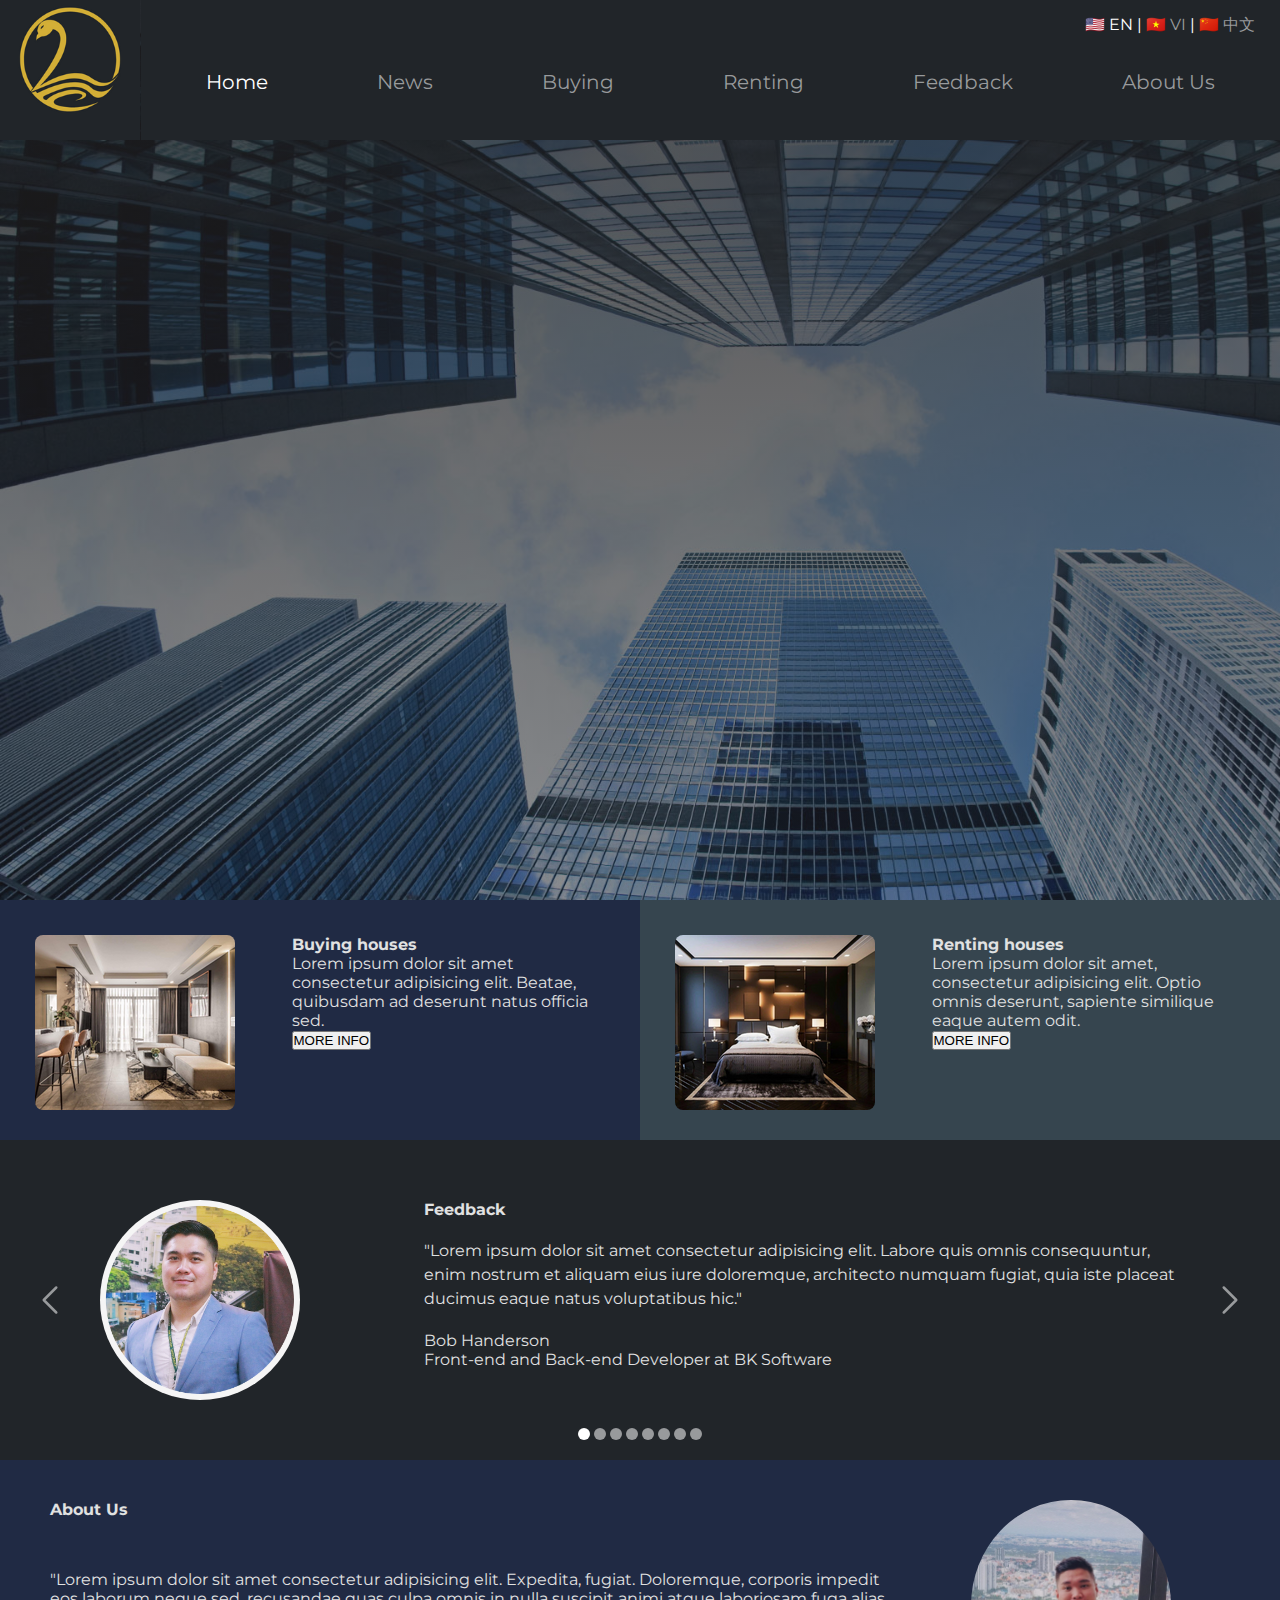
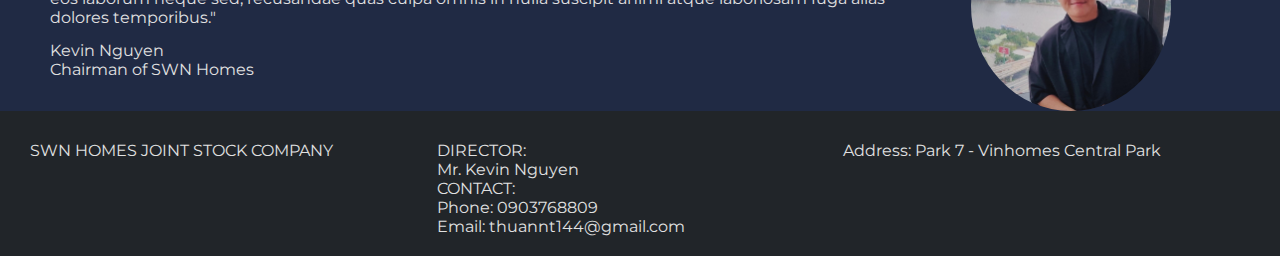
==== index.html @ 193731d3 "Add files via upload" ====
<!DOCTYPE html>
<html lang="en">
  <head>
    <meta charset="UTF-8" />
    <meta http-equiv="X-UA-Compatible" content="IE=edge" />
    <meta name="viewport" content="width=device-width, initial-scale=1.0" />
    <title>SWN Homes - For the best living</title>
    <link rel="preconnect" href="https://fonts.gstatic.com" />
    <link
      href="https://fonts.googleapis.com/css2?family=Montserrat:wght@200;400;500&display=swap"
      rel="stylesheet"
    />
    <link
      href="https://cdn.jsdelivr.net/npm/bootstrap@5.1.3/dist/css/bootstrap.min.css"
      rel="stylesheet"
      integrity="sha384-1BmE4kWBq78iYhFldvKuhfTAU6auU8tT94WrHftjDbrCEXSU1oBoqyl2QvZ6jIW3"
      crossorigin="anonymous"
    />
    <link href="index-laptop.css" rel="stylesheet" />
  </head>
  <body>
    <header>
      <div class="header-grid">
        <img src="Untitled design.png" alt="Company logo" id="c-logo" />
        <div id="c-link">
          <!-- Link  -->
          <a href="#" id="lang-link">&nbsp;</a>
          <div>
            <a href="#" target="_blank" id="lang-link"> 🇺🇸 EN</a> |
            <a href="#" target="_blank" id="lang-link"> 🇻🇳 VI</a> |
            <a href="#" target="_blank" id="lang-link"> 🇨🇳 中文</a>
          </div>
        </div>
        <nav id="c-nav">
          <a class="nav-link active" aria-current="page" href="#">Home</a>
          <a class="nav-link" href="#">News</a>
          <a class="nav-link" href="buying&renting.html" target="_blank"
            >Buying</a
          >
          <a class="nav-link" href="buying&renting.html" target="_blank"
            >Renting</a
          >
          <a class="nav-link" href="#grid-feedback">Feedback</a>
          <a class="nav-link" href="#about-us">About Us</a>
        </nav>
      </div>
    </header>
    <div id="flex-content-buying-renting">
      <section id="grid-buying">
        <!-- buying -->
        <img
          src="buying.png"
          alt="House Buying Image"
          id="renting-buying-img"
        />
        <div>
          <h4>Buying houses</h4>
          <p>
            Lorem ipsum dolor sit amet consectetur adipisicing elit. Beatae,
            quibusdam ad deserunt natus officia sed.
          </p>
          <button
            type="button"
            class="btn btn-primary active"
            data-bs-toggle="button"
            autocomplete="off"
            aria-pressed="true"
          >
            MORE INFO
          </button>
        </div>
      </section>
      <section id="grid-renting">
        <!-- hiring -->
        <img
          src="renting.png"
          alt="House Renting Image"
          id="renting-buying-img"
        />
        <div>
          <h4>Renting houses</h4>
          <p>
            Lorem ipsum dolor sit amet, consectetur adipisicing elit. Optio
            omnis deserunt, sapiente similique eaque autem odit.
          </p>
          <button
            type="button"
            class="btn btn-primary active"
            data-bs-toggle="button"
            autocomplete="off"
            aria-pressed="true"
          >
            MORE INFO
          </button>
        </div>
      </section>
    </div>
    <div>
      <!-- testimonial -->
      <div>
        <div id="grid-feedback">
          <img src="testi1.png" alt="Bob Handerson" id="bob-img" />
          <div>
            <h4>Feedback</h4>
            <blockquote class="testimonial">
              <p class="testimonial-text">
                "Lorem ipsum dolor sit amet consectetur adipisicing elit. Labore
                quis omnis consequuntur, enim nostrum et aliquam eius iure
                doloremque, architecto numquam fugiat, quia iste placeat ducimus
                eaque natus voluptatibus hic."
              </p>
              <p class="testimonial-author">Bob Handerson</p>
              <p class="testimonial-job">
                Front-end and Back-end Developer at BK Software
              </p>
            </blockquote>
          </div>
          <svg
            xmlns="http://www.w3.org/2000/svg"
            fill="none"
            viewBox="0 0 24 24"
            stroke-width="1.5"
            stroke="currentColor"
            class="btn-icon icon--left"
          >
            <path
              stroke-linecap="round"
              stroke-linejoin="round"
              d="M15.75 19.5L8.25 12l7.5-7.5"
            />
          </svg>
          <svg
            xmlns="http://www.w3.org/2000/svg"
            fill="none"
            viewBox="0 0 24 24"
            stroke-width="1.5"
            stroke="currentColor"
            class="btn-icon icon--right"
          >
            <path
              stroke-linecap="round"
              stroke-linejoin="round"
              d="M8.25 4.5l7.5 7.5-7.5 7.5"
            />
          </svg>
          <div class="dots">
            <button class="dot active--dot">&nbsp;</button>
            <button class="dot">&nbsp;</button>
            <button class="dot">&nbsp;</button>
            <button class="dot">&nbsp;</button>
            <button class="dot">&nbsp;</button>
            <button class="dot">&nbsp;</button>
            <button class="dot">&nbsp;</button>
            <button class="dot">&nbsp;</button>
          </div>
        </div>
      </div>
    </div>
    <div>
      <!-- about us -->
      <div id="about-us">
        <blockquote class="about-us">
          <h4 class="about-us-head">About Us</h4>
          <img src="about-us.jpg" alt="Kevin Nguyen" id="kevin-img" />
          <p class="about-us-text">
            "Lorem ipsum dolor sit amet consectetur adipisicing elit. Expedita,
            fugiat. Doloremque, corporis impedit eos laborum neque sed,
            recusandae quas culpa omnis in nulla suscipit animi atque laboriosam
            fuga alias dolores temporibus."
          </p>
          <div>
            <p class="about-us-author">Kevin Nguyen</p>
            <p class="about-us-job">Chairman of SWN Homes</p>
          </div>
        </blockquote>
      </div>
    </div>
    <footer id="grid-footer-swn">
      <div>SWN HOMES JOINT STOCK COMPANY</div>
      <div>
        <p>DIRECTOR:</p>
        <p>Mr. Kevin Nguyen</p>
        <p>CONTACT:</p>
        <p>Phone: 0903768809</p>
        <p>Email: thuannt144@gmail.com</p>
      </div>
      <div>Address: Park 7 - Vinhomes Central Park</div>
    </footer>
  </body>
</html>
---- index-laptop.css ----
/* FOR LAPTOP */
@media (min-width: 992px) {
  * {
    margin: 0;
    padding: 0;
    box-sizing: border-box;
  }
  html {
    font-family: "Montserrat", sans-serif;
  }
  /* Hero Section */
  header {
    max-width: 100%;
    height: 100vh;
    position: relative;
    background-image: linear-gradient(
        rgba(34, 34, 34, 0.8),
        rgba(34, 34, 34, 0.5)
      ),
      url(astro-hero-01.jpeg);
    background-size: cover;
  }
  .header-grid {
    display: grid;
    grid-template-columns: 11% auto;
    grid-template-rows: 1fr 1fr;
  }
  #c-logo {
    grid-column: 1 / span 1;
    grid-row: 1 / span 2;
    max-width: 140px;
  }
  #c-link {
    grid-column: 2 / span 1;
    grid-row: 1 / span 1;
    /* position: absolute;
    right: 15px; */
    max-width: 100%;
    color: white;
    background-color: #212529;
    background-size: auto;
    padding-top: 15px;
    font-family: montserrat;
    display: flex;
    justify-content: space-between;
    padding-right: 25px;
  }
  /* #212529 
  #989A9C
  #E0E1E1*/
  #c-link a:visited,
  #c-link a:link {
    color: white;
    text-decoration: none;
  }
  #c-link a:nth-child(2):visited,
  #c-link a:nth-child(2):link,
  #c-link a:last-child:visited,
  #c-link a:last-child:link {
    color: #989a9c;
  }

  #c-link a:hover {
    cursor: pointer;
  }

  #c-link a:nth-child(2):hover,
  #c-link a:last-child:hover {
    color: #e0e1e1;
  }

  #c-nav {
    grid-column: 2 / span 1;
    grid-row: 2 / span 1;
    display: flex;
    justify-content: space-between;
    background-color: #212529;
    padding-left: 65px;
    padding-right: 65px;
    font-family: montserrat;
  }

  #c-nav a:link,
  #c-nav a:visited {
    color: #989a9c;
    text-decoration: none;
  }
  #c-nav a:hover {
    color: #e0e1e1;
  }
  #c-nav a:first-child:link,
  #c-nav a:first-child:visited {
    color: white;
  }
  .nav-link {
    font-size: 20px;
  }

  /* RENTING & BUYING */

  #flex-content-buying-renting {
    display: grid;
    grid-template-columns: 1fr 1fr;
  }
  #grid-buying {
    display: grid;
    grid-template-columns: 45% 55%;
    gap: -50px;
    background-color: #202a44;
    color: #e0e1e1;
    padding: 35px 35px 30px 35px;
    font-family: montserrat;
  }
  #grid-renting {
    display: grid;
    grid-template-columns: 45% 55%;
    background-color: #36454f;
    color: #e0e1e1;
    padding: 35px 35px 30px 35px;
    font-family: montserrat;
  }
  #renting-buying-img {
    border-radius: 8px;
  }

  /* FEEDBACK 

  check lai su tuong thich cua hinh anh voi cac kich thuoc web khac nhau
  
  #8091a8 */
  #grid-feedback {
    display: grid;
    grid-template-columns: 30% 70%;
    font-family: montserrat;
    background-color: #212529;
    color: #e0e1e1;
    position: relative;
    padding-top: 60px;
    padding-left: 100px;
    padding-right: 100px;
    padding-bottom: 60px;
  }
  #bob-img {
    border-radius: 50%;
    height: 200px;
  }
  .testimonial-text {
    line-height: 1.5;
    margin-top: 20px;
    margin-bottom: 20px;
  }
  .btn-icon {
    border: none;
    height: 40px;
    width: 40px;
    position: absolute;
  }
  .icon--left {
    left: 30px;
    top: 50%;
    transform: translate(0, -50%);
    color: #989a9c;
  }
  .icon--right {
    right: 30px;
    top: 50%;
    transform: translate(0, -50%);
    color: #989a9c;
  }

  .icon--left:hover,
  .icon--right:hover {
    color: white;
    cursor: pointer;
    column-gap: 10px;
  }
  .dots {
    position: absolute;
    left: 50%;
    transform: translate(-50%, 0);
    bottom: 5%;
  }
  .dot {
    height: 12px;
    width: 12px;
    border-radius: 50%;
    border: none;
    background-color: #989a9c;
    cursor: pointer;
  }
  .active--dot {
    background-color: white;
  }
  /* ABOUT US */
  .about-us {
    display: grid;
    grid-template-columns: 70% 3%;
    grid-template-rows: 1fr 1fr 1fr;
    column-gap: 60px;
    background-color: #202a44;
    color: #e0e1e1;
    font-family: montserrat;
    padding: 40px 0px 20px 50px;
  }

  #kevin-img {
    max-width: 200px;
    grid-column: 2 / span 1;
    grid-row: 1 / span 3;
    border-radius: 50%;
  }

  #grid-footer-swn {
    display: grid;
    grid-template-columns: 1fr 1fr 1fr;
    background-color: #212529;
    color: #e0e1e1;
    font-family: montserrat;
    margin-top: -20px;
    padding: 30px 30px 20px 30px;
  }
}
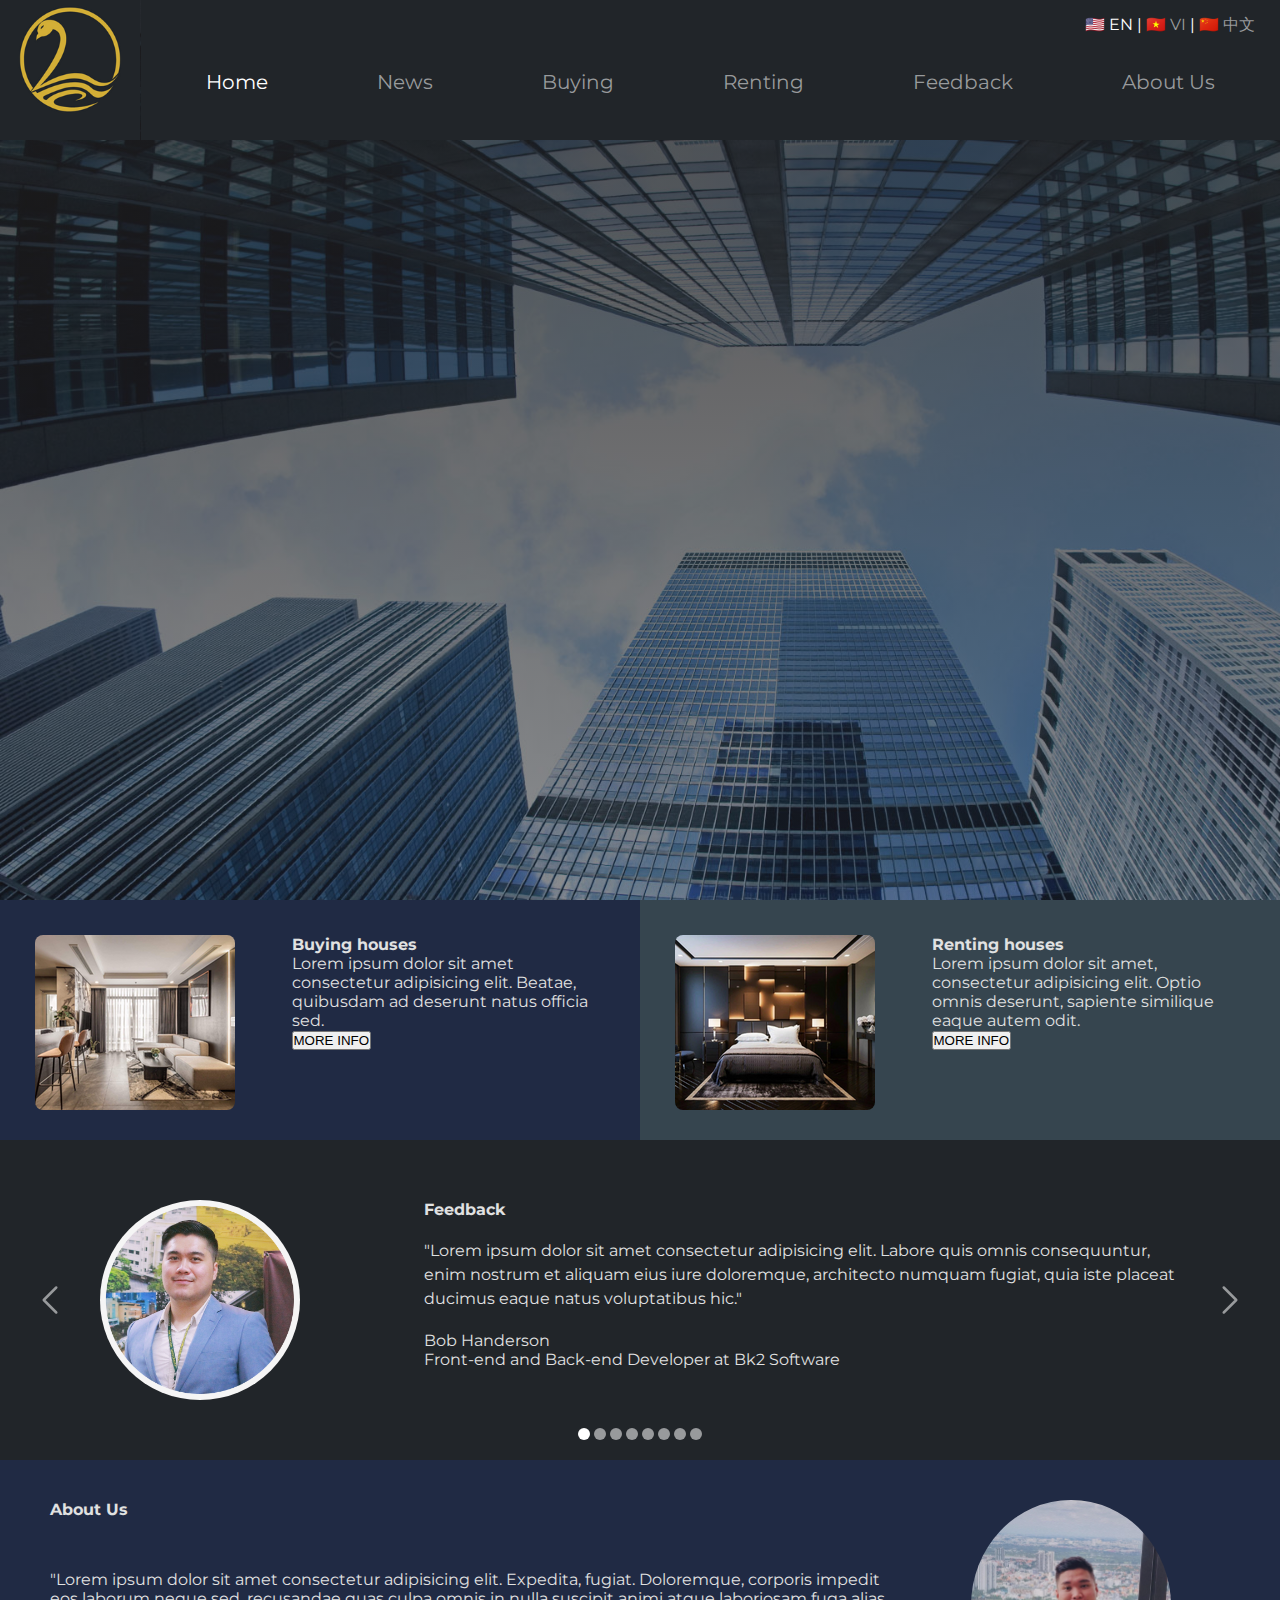
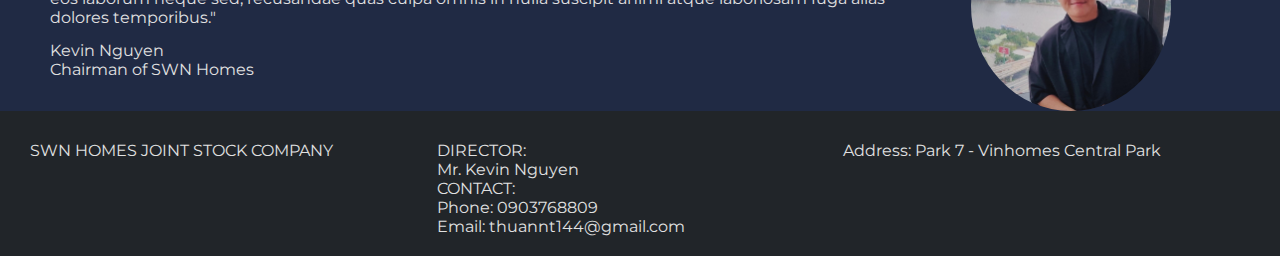
==== commit bb193dfa: "Update index.html" ====
--- a/index.html
+++ b/index.html
@@ -111,7 +111,7 @@
               </p>
               <p class="testimonial-author">Bob Handerson</p>
               <p class="testimonial-job">
-                Front-end and Back-end Developer at BK Software
+                Front-end and Back-end Developer at Bk2 Software
               </p>
             </blockquote>
           </div>
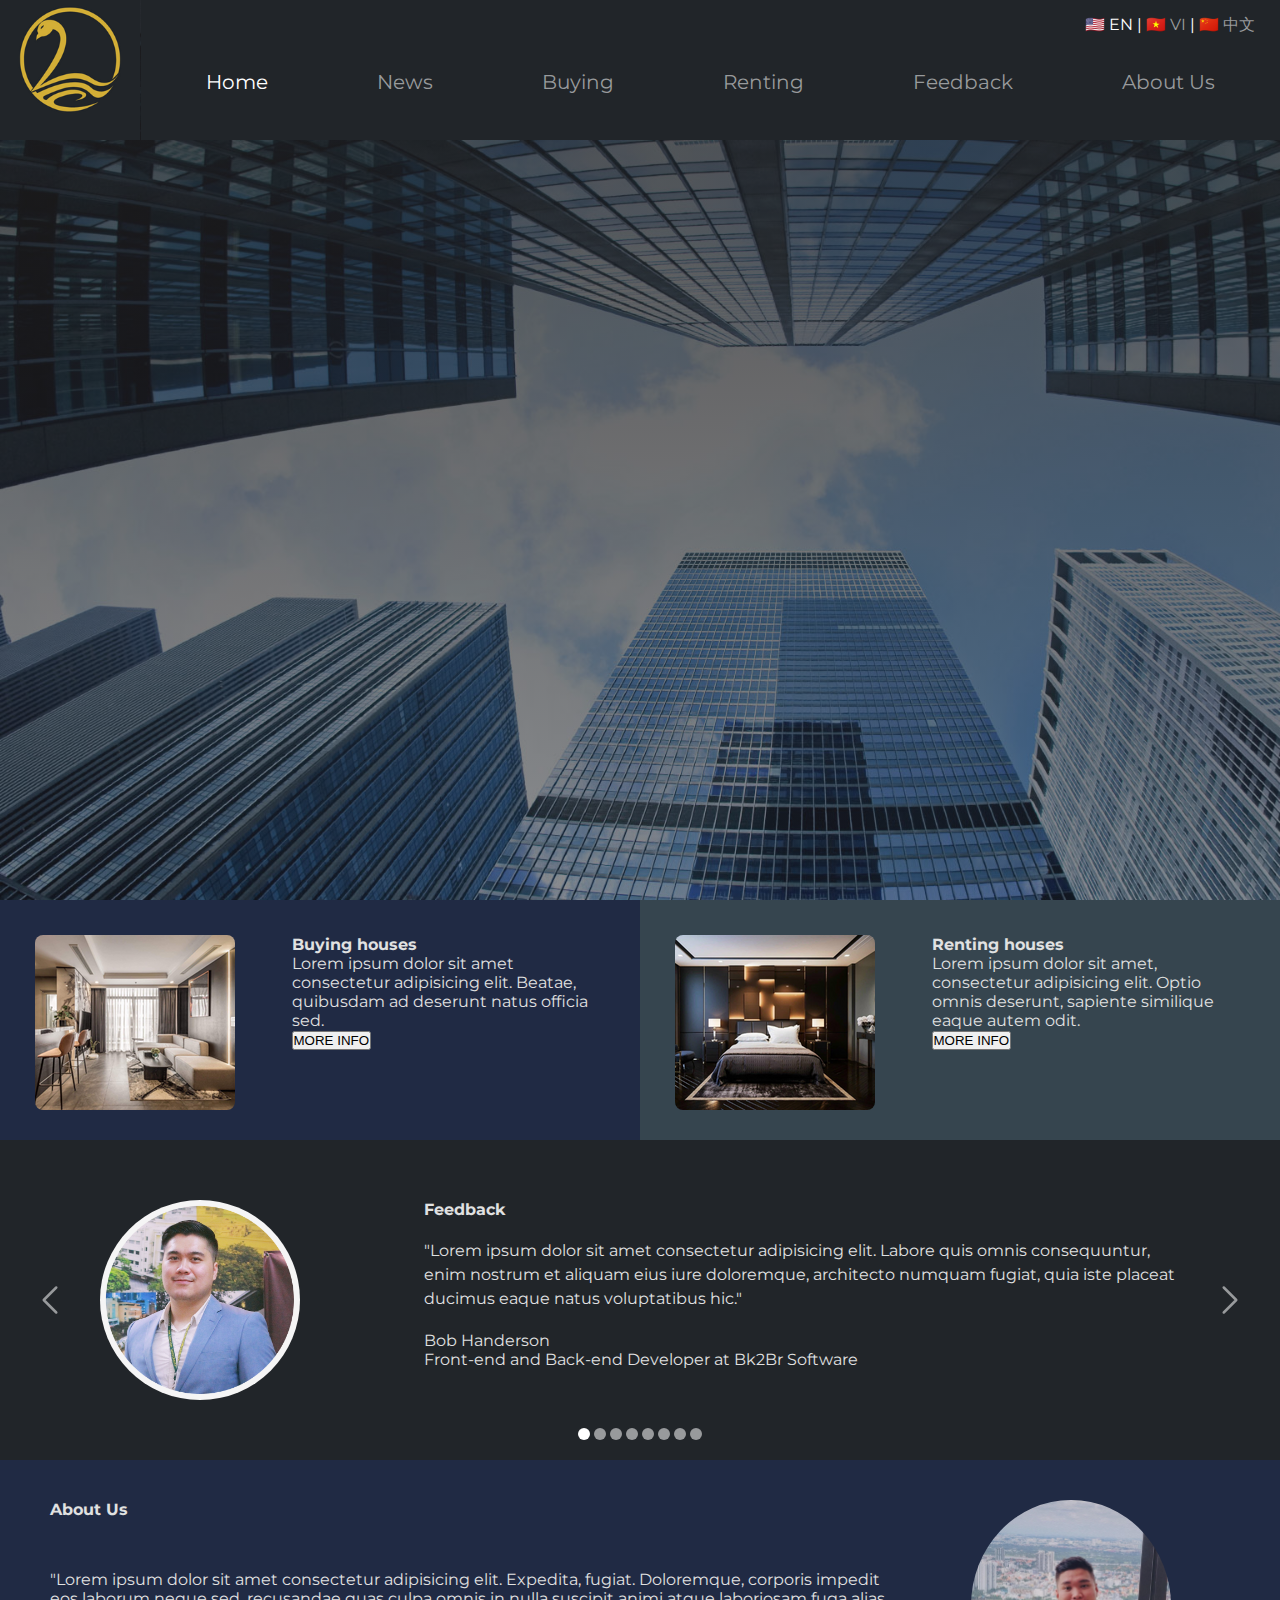
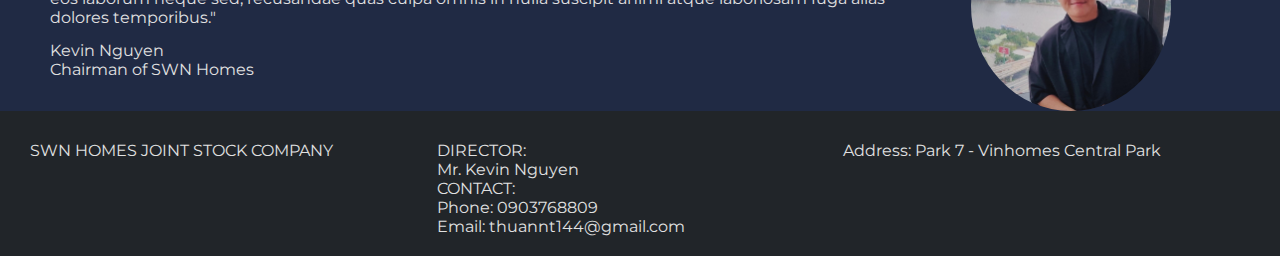
==== commit d8c071bd: "Update index.html" ====
--- a/index.html
+++ b/index.html
@@ -111,7 +111,7 @@
               </p>
               <p class="testimonial-author">Bob Handerson</p>
               <p class="testimonial-job">
-                Front-end and Back-end Developer at Bk2 Software
+                Front-end and Back-end Developer at Bk2Br Software
               </p>
             </blockquote>
           </div>
